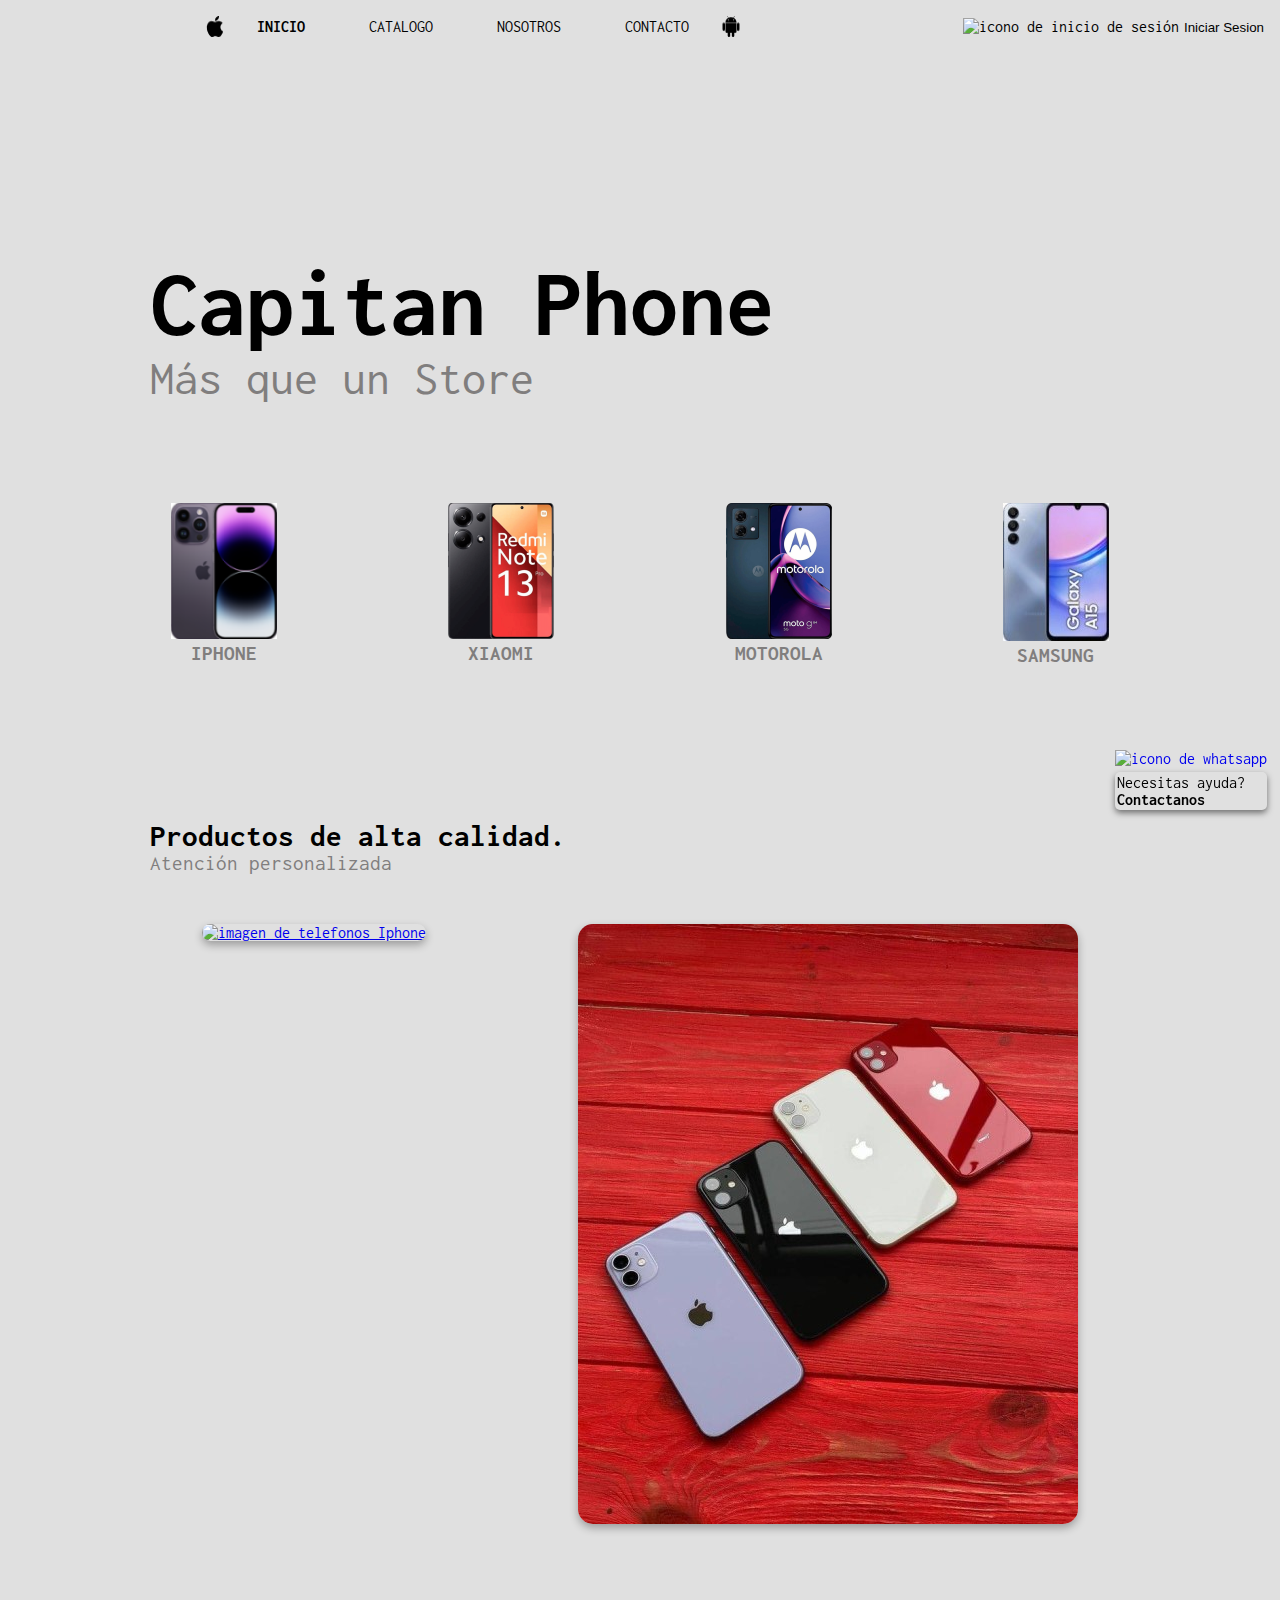
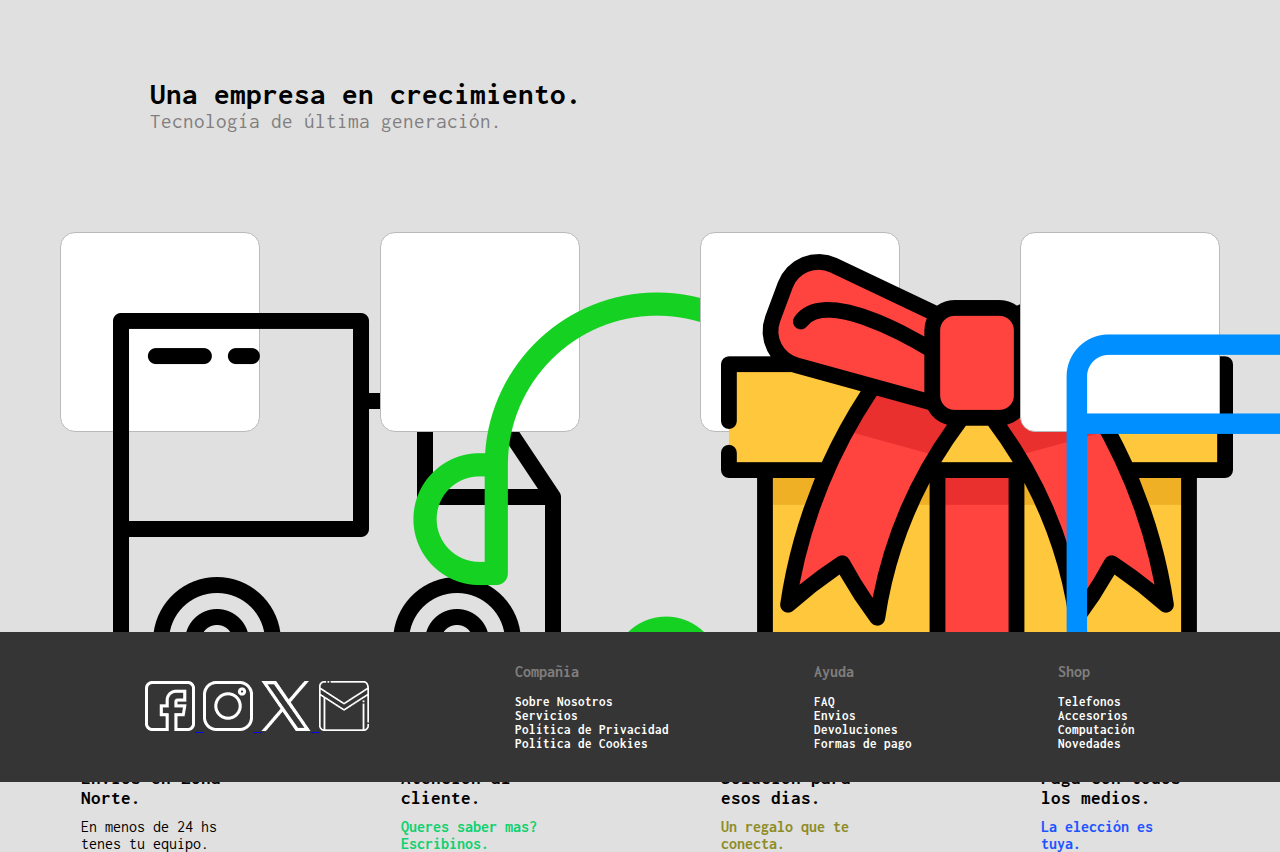
==== index.html @ 524f4942 "carrito y catalogo unidos" ====
<!DOCTYPE html>
<html lang="en">
<head>
    <meta charset="UTF-8">
    <meta name="viewport" content="width=device-width, initial-scale=1.0">
    <!-- JS -->
    <script defer src="./Js/main.js"></script>
    <!-- CSS -->
    <link rel="stylesheet" href="./Style/style.css">
    <!-- FONTS -->
    <link rel="preconnect" href="https://fonts.googleapis.com">
    <link rel="preconnect" href="https://fonts.gstatic.com" crossorigin>
    <link href="https://fonts.googleapis.com/css2?family=Inconsolata:wght@200..900&family=Pixelify+Sans:wght@400..700&display=swap" rel="stylesheet">
    <title>Inicio</title>
</head>
<body>
    <header>
        <div class="logo">
            <i class="bi bi-arrow-left"></i>
        </div>
        <div class="menuPrincipal">
            <img src="./assets/icons/apple.png" alt="icono apple">
            <ul class="menuPrincipalLista">
                <li class="selected"><a href="./index.html">Inicio</a></li>
                <li><a href="./Pages/catalogo.html">Catalogo</a></li>
                <li><a href="./Pages/nosotros.html">Nosotros</a></li>
                <li><a href="./Pages/contacto.html">Contacto</a></li>
            </ul>
            <img src="./assets/icons/android.png" alt="icono celular">
        </div>
        <div class="menuHidden"> 
            <input type="checkbox" class="toggle"> 
            <label for="toggle"><img class="hamburguesa" src="./assets/icons/menu1.png" alt="icono de menu desplegable"></label> 
            <nav class="menu">
                <ul>   
                    <li><a class="activo" href="./index.html">inicio</a></li>
                    <li><a href="./Pages/catalogo.html">Catalogo</a></li>
                    <li><a href="./Pages/nosotros.html">Nosotros</a></li>
                    <li><a href="./Pages/contacto.html">Contacto</a></li>
                </ul>
            </nav>     
        </div>    
        <div class="log">
            <img src="./assets/icons/sesion.png" alt="icono de inicio de sesión">
            <div class="logIn">
                <button class="botonLog"><a id="botonCambiar" href="./Pages/login.html">Iniciar Sesion</a></button>
            </div>
            <div class="logOut"></div>
        </div>
    </header>
    <main>
        <div class="cabecera">
            <section class="titulo">
                <h1 id="titulo">Capitan Phone</h1>
                <p>Más que un Store</p>
            </section>    
        </div>
        <section class="marca">
            <div class="modelo">
                <a href="./Pages/Catalogo.html" target="_blank">
                    <img src="./assets/images/iphone.png" alt="imagen de Iphone 11">
                    <p>Iphone</p>
                </a>
            </div>
            <div class="modelo">
                <a href="./Pages/Catalogo.html" target="_blank">
                    <img src="./assets/images/Xiaomi.png" alt="Imagen de Xiaomi NOTE 13">
                    <p>Xiaomi</p>
                </a>
            </div>
            <div class="modelo">
                <a href="./Pages/Catalogo.html" target="_blank">
                    <img src="./assets/images/Motorola.png" alt="Imagen de Motorola G84">
                    <p>Motorola</p>
                </a>        
            </div>
            <div class="modelo">
                <a href="./Pages/Catalogo.html" target="_blank">
                    <img src="./assets/images/samsung.jpg" alt="Imagen de Samsung A15">
                    <p>Samsung</p>
                </a>
            </div>
        </section>
        <section class="seccion">
            <h2>Productos de alta calidad.</h2>
            <p>Atención personalizada</p>
        </section>
        <section id="publicidad">
            <a href="./Pages/Catalogo.html" id="uno" target="_blank"><img src="./assets/images/publicidad1.jpg" alt="imagen de telefonos Iphone"></a>
            <a href="./Pages/Catalogo.html" id="dos" target="_blank"><img src="./assets/images/publicidad2.jpg" alt="imagen de telefonos Iphone"></a>
        </section>
        <section class="seccion">
        <h2>Una empresa en crecimiento.</h2>
        <p>Tecnología de última generación.</p>
        </section>
        <section id="botones">
            <div class="botones">
                <a href="">
                    <img src="./assets/icons/camion.png" alt="icono de un camion">
                    <h3>Envios en Zona Norte.</h3>
                    <p>En menos de 24 hs tenes tu equipo.</p>
                </a>
            </div>
            <div class="botones">
                <a href="">
                    <img src="./assets/icons/auriculares.png" alt="icono de atencion al cliente">
                    <h3>Atención al cliente.</h3>
                    <p id="auriculares">Queres saber mas? Escribinos.</p>
                </a>
            </div>
            <div class="botones">
                <a href="">
                    <img src="./assets/icons/caja-de-regalo.png" alt="icono de regalo">
                    <h3>Solución para esos dias.</h3>
                    <p id="regalo">Un regalo que te conecta.</p>
                </a>
            </div>
            <div class="botones">
                <a href="">
                    <img src="./assets/icons/comprar.png" alt="icono de una tarjeta de crédito">
                    <h3>Paga con todos los medios.</h3>
                    <p id="tarjeta">La elección es tuya.</p>
                </a>
            </div>
        </section>
    </main>
    <footer>
        <div class="footer">
            <div class="redes">
                <a href="https://www.facebook.com">
                    <img src="./assets/icons/facebook.png" alt="icono de Facebook">
                </a>
                <a href="https://www.instagram.com">
                    <img src="./assets/icons/instagram.png" alt="icono de Instagram">
                </a>
                <a href="https://x.com">
                    <img src="./assets/icons/twitter.png" alt="icono de Twitter">
                </a>
                <a href="https://mail.google.com">
                    <img src="./assets/icons/gmail.png" alt="icono de Gmail">
                </a>
            </div>
            <div class="item1">
                <h4>Compañia</h4>
                <a href="./Pages/nosotros.html" target="_blank"><h5>Sobre Nosotros</h5></a>
                <a href="./Pages/nosotros.html" target="_blank"><h5>Servicios</h5></a>
                <a href="./Pages/construccion.html" target="_blank"><h5>Política de Privacidad</h5></a>
                <a href="./Pages/construccion.html" target="_blank"><h5>Política de Cookies</h5></a>
            </div>
            <div class="item2">
                <h4>Ayuda</h4>
                <a href="./Pages/construccion.html" target="_blank"><h5>FAQ</h5></a>
                <a href="./Pages/construccion.html" target="_blank"><h5>Envios</h5></a>
                <a href="./Pages/construccion.html" target="_blank"><h5>Devoluciones</h5></a>
                <a href="./Pages/construccion.html" target="_blank"><h5>Formas de pago</h5></a>
            </div>
            <div class="item3">
                <h4>Shop</h4>
                <a href="./Pages/catalogo.html" target="_blank"><h5>Telefonos</h5></a>
                <a href="./Pages/catalogo.html" target="_blank"><h5>Accesorios</h5></a>
                <a href="./Pages/catalogo.html" target="_blank"><h5>Computación</h5></a>
                <a href="./Pages/catalogo.html" target="_blank"><h5>Novedades</h5></a>
            </div>
        </div>
        <section class="whatsapp">
            <a href="https://web.whatsapp.com/????/es" target="_blank">
                <img src="./assets/icons/social.png" alt="icono de whatsapp">
                <p>Necesitas ayuda?<br><b>Contactanos</b></p>
            </a>
        </section>
    </footer>
</body>
</html>
---- Style/style.css ----
:root {
  --clr-white:rgb(255, 255, 255);
  --clr-pale:rgb(224, 224, 224);
  --clr-black:rgb(0, 0, 0);
  --clr-grey:rgb(128, 126, 126);
  --clr-darkGrey: rgb(53, 53, 53);
}

* {
  margin: 0;
  padding: 0;
  box-sizing: border-box;
}

html, body {
    height: 100%;
    margin: 0;
    display: flex;
    flex-direction: column;
    justify-content: space-between;
    font-family: "Inconsolata", monospace;
    font-optical-sizing: auto;
    font-weight: 400;
    font-style: normal;
    font-variation-settings: "wdth" 100;
  }

body {
    background-color: var(--clr-pale);
}

h1, h2, h3, h4, p {
  cursor:default;
}


/*  *//*  *//*  *//*  *//*  *//*  *//*  *//* NAVBAR *//*  *//*  *//*  *//*  *//*  *//*  *//*  */

header{
  display: flex;
  flex-direction: row;
  justify-content: space-between;
}

.logo {
  color: var(--clr-pale);
}

.menuPrincipal {
  display: flex;
  flex-direction: row;
  padding: 1rem;
}

.menuPrincipal img {
  align-items: center;
}

.menuPrincipalLista{
  display: flex;
  justify-content: center;
}

.menuPrincipalLista li {
  margin: 0 30px;
}

.menuPrincipalLista a {
  position: relative;
  display: block;
  padding: 2px;
}

.menuPrincipalLista a::before {
  content: '';
  position: absolute;
  bottom: 0;
  left: 0;
  width: 100%;
  height: 2px;
  background: linear-gradient(to right, rgb(0, 0, 0), rgb(46, 46, 46), rgb(93, 93, 93));
  z-index: 1;
  transform: scaleX(0);
  transform-origin: center;
  transition: transform 0.5s ease-in-out;
}

.menuPrincipalLista a:hover::before {
  transform: scaleX(1);
}

.botonLog a {
  text-decoration: none;
  color: var(--clr-black);
}

ul li {
  list-style: none;
}

ul li a {
  text-decoration: none;
  list-style: none;
  color: var(--clr-black);
  text-transform: uppercase;
}

.selected a {
  color: var(--clr-black);
  font-weight: 700;
}

.log {
  display: flex;
  flex-direction: row;
  align-items: center;
  padding: 1rem;
}

.botonLog {
  border: none; 
  color: var(--clr-black);
  background-color: var(--clr-pale);
  padding-left: 5px;
  cursor:pointer;
}

.botonLog:hover {
  border: none; 
  color: var(--clr-black);
  background-color: var(--clr-pale);
  box-shadow: none;
}

.menuHidden {
  display: none;
  background-color: var(--clr-pale);
  width: 100%;
  margin: 0;
  padding: 5px 0; 
}

.menuHidden #toggle {
  cursor: pointer; 
}

.menuHidden label {
  cursor: pointer; 
}

.menuHidden .menu {
  padding: 0px 20px; 
}

.menuHidden .menu ul {
  display: flex;
  flex-direction: row;
  justify-content: space-evenly;
  height: 100%; 
}

.menuHidden .menu ul li {
  padding-left: 5px;
  height: 100%;
  list-style: none; 
}

.menuHidden .menu ul li a {
  width: 100%;
  height: 100%;
  background-color: var(--clr-pale);
  font-size: large;
  font-weight: 900;
  text-decoration: none;
  color: var(--clr-grey);
  text-transform: uppercase;
  transition: all 300ms ease; 
}

.menuHidden .menu ul li a:hover {
  box-shadow: 0 0 10px 0 var(--clr-grey) inset, 0 0 10px 4px var(--clr-grey); 
}

.menuHidden .menu ul li img {
  padding-left: 10px; 
}

.header_inferior .menu ul .activo {
  color: rgba(80, 78, 78, 0.8); 
}

/*  *//*  *//*  *//*  *//*  *//*  *//* BODY *//*  *//*  *//*  *//*  *//*  *//*  *//*  *//*  */


.nombre {
  color: var(--clr-black);
}

.cabecera {
  display: flex;
  flex-direction: row;
  justify-content: space-between;
  padding: 200px 0 100px 0;
}

.titulo {
  padding-left: 150px;
  font-size: 3rem;
}

.titulo p {
  color: var(--clr-grey);
}

.marca {
  display: flex;
  flex-direction: row;
  justify-content: space-evenly;
}

.modelo p {
  font-weight: 700;
  font-size: 1.3rem;
  color: var(--clr-grey);
  text-align: center;
}

.modelo a {
  text-decoration: none;
  color: var(--clr-black);
}

.modelo a:hover {
  text-decoration: underline;
}

#publicidad {
  display: flex;
  justify-content:space-evenly;
  margin: 50px;
}

#publicidad img {
  transform: scale(1);
  transition: transform 0.5s ease-out, box-shadow 0.5s ease-out, border-radius 0.5s ease-out;
  box-shadow: 0px 4px 8px rgba(0, 0, 0, 0.3);
  border-radius: 15px;
}



#publicidad img:hover {
  transform: scale(1.02);
  transition: transform 0.3s ease;
  border-radius: 15px;
  box-shadow: 0px 6px 12px rgba(0, 0, 0, 0.4);
}

.seccion {
  margin: 150px 0 0 150px;
  font-size: 1.3rem;
}

.seccion p {
  color: var(--clr-grey);
}

/*  *//*  *//*  *//*  *//*  *//*  *//* BOTONES *//*  *//*  *//*  *//*  *//*  *//*  *//*  *//*  */

#botones {
  display: flex;
  flex-direction: row;
  justify-content:space-around;
  margin: 100px 0 200px 0;
}

.botones {
  background-color: var(--clr-white);
  border: 0.5px solid rgb(186, 186, 186);
  padding: 20px;
  border-radius: 15px;
  height: 200px;
  width: 200px;
}

.botones:hover {
  transform: scale(1.02);
  transition: transform 0.3s ease;
  border-radius: 15px;
  box-shadow: 0px 6px 12px rgba(0, 0, 0, 0.4);
}

.botones p {
  margin-top: 10px;
  color: var(--clr-black);
}

.botones a {
  text-decoration: none;
}

.botones h3 {
  color: var(--clr-black);
}

#auriculares {
  font-weight: 700;
  color: rgb(16, 209, 113);
}

#regalo {
  font-weight: 700;
  color: rgb(142, 140, 39);
}

#tarjeta {
  font-weight: 700;
  color: rgb(28, 84, 255);
}

/*  *//*  *//*  *//*  *//*  *//*  *//* FOOTER *//*  *//*  *//*  *//*  *//*  *//*  *//*  *//*  */

footer{
  width: 100%;
}

.footer {
  display: flex;
  justify-content: space-evenly;
  height: 150px;
  background-color: var(--clr-darkGrey);
  align-items: center;
}

.item1 a {
  text-decoration: none;
}

.item2 a {
  text-decoration: none;
}

.item3 a {
  text-decoration: none;
}

h4 {
  margin-bottom: 15px;
  color: var(--clr-grey);
}

h5 {
  color: var(--clr-white);
}

h5:hover {
  color: rgb(141, 141, 141);
}

/*  *//*  *//*  *//*  *//*  *//*  *//* BOTON WHATSAPP *//*  *//*  *//*  *//*  *//*  *//*  *//*  *//*  */

.whatsapp {
  position: fixed;
  bottom: 10%;
  right: 1%;
}

.whatsapp a {
  text-decoration: none;
}

.whatsapp p {
  color: var(--clr-black);
  background-color: var(--clr-pale);
  margin-top: 5px;
  padding: 2px;
  border-radius: 5px;
  box-shadow: 0px 3px 6px rgba(0, 0, 0, 0.5);
}

/*  *//*  *//*  *//*  *//*  *//*  *//* PAGINA EN CONSTRUCCION *//*  *//*  *//*  *//*  *//*  *//*  *//*  *//*  */

#construccion {
  background: url(../assets/images/en_desarrollo.png) no-repeat center;
}

/*  *//*  *//*  *//*  *//*  *//*  *//* PAGINA NOSOTROS *//*  *//*  *//*  *//*  *//*  *//*  *//*  *//*  *//*  */

#tituloNosotros {
  text-align: center;
  font-size: 3rem;
  color: var(--clr-grey);
  padding: 100px 0;

}

.nosotros {
  display: flex;
  flex-direction: row;
}

.nosotrosParrafo {
  font-size: 1rem;
  padding: 50px;
  text-align: justify;
}

.nosotros img {
  margin: 20px;
  border-radius: 1rem;
}

/*  *//*  *//*  *//*  *//*  *//*  *//* PAGINA CONTACTO *//*  *//*  *//*  *//*  *//*  *//*  *//*  *//*  *//*  */

#mainContacto {
  display: flex;
  flex-direction: row;
  justify-content: space-between;
}

#info {
  display: flex;
  flex-direction: column;
  align-items: center;
  justify-content: center;
  background-color: var(--clr-darkGrey);
  border-radius: 1rem;
  margin-left: 10px;
  transition: box-shadow 0.3s ease-in-out;
}

#info:hover{
  box-shadow: 5px 8px 16px rgba(0, 0, 0, 0.6);
}

#tituloContacto {
  color: var(--clr-white);
}

#tituloContacto2 {
  color: var(--clr-white);
}

#parrafoContacto {
  color: var(--clr-white);
  margin: 20px 100px;
  text-align:justify;
}

#formulario {
  display: flex;
  flex-direction: column;
  align-items: center;
}

form {
  padding: 30px 200px 0 200px;
  display: flex;
  flex-direction: column;
  align-items: center;
}

#nombreContacto, #apellidoContacto, #email, #telefono {
  width: 300px;
  height: 30px;
  background-color: var(--clr-pale);
  border-style: none;
  border-bottom-style: double;
}

input:focus {
  outline: none;
}

textarea {
  width: 300px;
  background-color: var(--clr-pale);
}

#enviar {
  border: none; 
  color: var(--clr-white); 
  padding: 14px 28px; 
  cursor: pointer; 
  border-radius: 5px; 
  margin: 5px;
  background-color: var(--clr-darkGrey);
  transition: box-shadow 0.3s ease-in-out;
}

#enviar:hover {
  color: var(--clr-black);
  background-color: rgb(175, 175, 175);
  box-shadow: 0px 8px 16px rgba(0, 0, 0, 0.3);
}

#estamos {
  font-size: 2rem;
  color: var(--clr-white);
}

/*  *//*  *//*  *//*  *//*  *//*  *//* PAGINA CATALOGO *//*  *//*  *//*  *//*  *//*  *//*  *//*  *//*  *//*  */

.mainCompras {
  display: grid;
  grid-template-columns: 1fr 4fr;
}

aside {
  padding: 3rem 2rem;
  padding-right: 0;
  position: sticky;
  top: 0;
  display: flex;
  flex-direction: column;
  justify-content: start;
}

.botonMenu {
  background-color: transparent;
  color: var(--clr-black);
  border: 0;
  font-size: 1rem;
  cursor: pointer;
  display: flex;
  align-items: center;
  gap: 1rem;
  padding: 1rem;
  font-size: 0.9rem;
  font-weight: 600;
}

.botonMenu.active {
  background-color: var(--clr-white);
  color: var(--clr-black);
  width: 100%;
  border-top-left-radius: 30px;
  border-bottom-left-radius: 30px;
  position: relative;
}

.botonMenu.active::before{
  content: " ";
  position: absolute;
  width: 1rem;
  height: 2rem;
  bottom: 100%;
  right: 0;
  background-color: transparent;
  border-bottom-right-radius: 0.5rem;
  box-shadow: 0 1rem 0 var(--clr-white);
}

.botonMenu.active::after{
  content: " ";
  position: absolute;
  width: 1rem;
  height: 2rem;
  top: 100%;
  right: 0;
  background-color: transparent;
  border-top-right-radius: 1rem;
  box-shadow: 0 -1rem 0 var(--clr-white);
}

.botonCarrito {
  font-size: 1.1rem;
  font-weight: 800;
  color: var(--clr-black);
  margin-top: 2rem;
}

.numero {
  background-color: var(--clr-black);
  color: var(--clr-pale);
  padding: .25rem;
  border-radius: .25rem;
}

#marcas {
  display: flex;
  flex-direction: column;
  gap: 0.5rem;
  position: fixed;
}

#items {
  display: flex;
  flex-direction: column;
  background-color: var(--clr-white);
  margin: 10px;
  margin-left: 0;
  border-radius: 20px;
  padding: 20px 0;
  overflow: hidden;
  max-width: 100%;
}

#items input{
  margin: 0 5px;
}

#items button{
  margin: 0 5px;
  padding: 6px;
}

.headCatalogo{
  display: flex;
  flex-direction: row;
  justify-content: start;
  align-items: center;
}

.headCatalogo #select1 {
  margin-right: 20px;
}

.headCatalogo #select2 {
  margin-left: 2px;
}

#tituloCatalogo {
  padding: 30px 0 30px 50px;
  color: var(--clr-grey);
  text-transform: uppercase;
}

#contenedorProductos{
  display: grid;
  grid-template-columns: repeat(4, 1fr);
  gap: 20px;
  padding: 20px;
  box-sizing: border-box;
}

#contenedorProductos div h3{
  margin: 5px;
}

#contenedorProductos div p{
  margin: 2px 5px;
}

.contenedor {
  margin-left: 20px;
}

.productoImagen {
  max-width: 100%;
  border-radius: 30px;
}

.modelo {
  padding-bottom: 3px;
  text-transform: uppercase;
}

.precio {
  padding-bottom: 7px;
}

.agregar {
  border: 2px solid var(--clr-grey);
  border-radius: 5px;
  background-color:var(--clr-grey);
  color: var(--clr-pale);
  padding: 10px;
  text-transform: uppercase;
  cursor: pointer;
  margin-bottom: 20px;
  transition: box-shadow 0.3s ease-in-out;
}

.agregar:hover {
  color: var(--clr-black);
  background-color: rgb(175, 175, 175);
  box-shadow: 0px 8px 16px rgba(0, 0, 0, 0.3);
}

.botonEliminar {
  border: 2px solid var(--clr-grey);
  border-radius: 5px;
  background-color:rgb(253, 48, 48);
  color: var(--clr-white);
  padding: 10px;
  text-transform: uppercase;
  cursor: pointer;
  transition: box-shadow 0.3s ease-in-out;
}

.botonEliminar:hover {
  color: var(--clr-black);
  background-color: rgb(255, 139, 139);
  box-shadow: 0px 8px 16px rgba(0, 0, 0, 0.3);
}

/*  *//*  *//*  *//*  *//*  *//*  *//* PAGINA CARRITO *//*  *//*  *//*  *//*  *//*  *//*  *//*  *//*  *//*  */

#items {
  background-color: var(--clr-white);
}

#items h4 {
  margin: 40px 40px 10px 40px;
  color: var(--clr-black);
  font-weight: bold;
  text-transform: uppercase;
}

#items #total {
  margin: 0 40px;
  color: rgb(255, 116, 116);
}

#items #vaciar{
  margin: 40px 40px 10px 40px;
  border: 2px solid var(--clr-grey);
  border-radius: 5px;
  background-color:rgb(253, 48, 48);
  color: var(--clr-pale);
  padding: 10px;
  text-transform: uppercase;
  cursor: pointer;
  margin-bottom: 20px;
  transition: box-shadow 0.3s ease-in-out;
}

#vaciar:hover{
  color: var(--clr-black);
  background-color: rgb(255, 139, 139);
  box-shadow: 0px 8px 16px rgba(0, 0, 0, 0.3);
}

.botonVolver {
  font-size: 1rem;
}

#contenedorCarrito {
  display: flex;
  flex-direction: column;
  gap: 1.5rem;
  margin: 0 40px;
}

.carritoVacio,
.carritoGracias {
  font-size: 1.5rem;
  color: var(--clr-grey);
  font-weight: 400;
}

.carritoProductos {
  display: flex;
  flex-direction: column;
  gap: 1rem;
}

.carritoProducto {
  display: flex;
  justify-content: space-between;
  align-items: center;
  background-color: var(--clr-pale);
  color: var(--clr-grey);
  padding: .5rem;
  padding-right: 1.5rem;
  border-radius: 10px;
}

.carritoProducto div {
  width: 100%;
}

.carritoProducto div small {
  color: var(--clr-black);
  font-weight: bold;
}

.carritoImagen {
  width: 4rem;
  border-radius: 5px;
}

.carritoProductoEliminar {
  border: 0;
  border-radius: 5px;
  background-color: transparent;
  color: rgb(255, 0, 0);
  cursor: pointer;
  background-color: var(--clr-white);
  padding: 5px;
  cursor: pointer;
}

.carritoProductoEliminar:hover {
  background-color: var(--clr-pale);
  box-shadow: 0px 2px 4px rgba(0, 0, 0, 0.3);
}

.carritoAcciones {
  display: flex;
  justify-content: space-between;
}

.carritoAccionesVaciar {
  border: 0;
  background-color: var(--clr-pale);
  padding: 1rem;
  border-radius: 10px;
  color: var(--clr-grey);
  text-transform: uppercase;
  cursor: pointer;
}

.carritoAccionesDerecha {
  display: flex;
}

.carritoAccionesTotal {
  display: flex;
  border: 0;
  background-color: var(--clr-pale);
  padding: 1rem;
  border-top-left-radius: 10px;
  border-bottom-left-radius: 10px;
  color: var(--clr-grey);
  text-transform: uppercase;
  cursor: pointer;
  gap: 1rem;
}

.carritoAccionesComprar {
  border: 0;
  background-color: var(--clr-black);
  padding: 1rem;
  border-top-right-radius: 10px;
  border-bottom-right-radius: 10px;
  color: var(--clr-pale);
  text-transform: uppercase;
  cursor: pointer;
}

#total {
  color: var(--clr-black);
  font-weight: 900;
}

.disabled {
  display: none;
}

#tituloCantidad {
  margin: 0 5px;
}

/*  *//*  *//*  *//*  *//*  *//*  *//* LOGIN *//*  *//*  *//*  *//*  *//*  *//*  *//*  *//*  *//*  */

.form {
  height: 100px;
  display: flex;
  align-items: center;
}

.tituloLogin {
  padding-bottom: 10px;
}

.formularioLogin{
  height: 65vh;
}

.formularioLogin input {
  width: 250px;
  height: 40px;
  background-color: var(--clr-pale);
  border: 2px solid var(--clr-grey);
  padding-left: 5px;
}

.formularioLogin input:focus {
  outline: none;
}

.textoLogin{
  padding: 10px 0;
}

.textoLogin a{
  text-decoration: none;
  color: var(--clr-black);
}

.botonLogin {
  border: 2px solid var(--clr-grey);
  border-radius: 5px;
  background-color:var(--clr-grey);
  color: var(--clr-pale);
  padding: 10px;
  text-transform: uppercase;
  cursor: pointer;
  margin-bottom: 20px;
  transition: box-shadow 0.3s ease-in-out;
}

.botonLogin:hover {
  color: var(--clr-black);
  background-color: rgb(175, 175, 175);
  box-shadow: 0px 8px 16px rgba(0, 0, 0, 0.3);
}

.form {
  display: flex;
  flex-direction: column;
}

#contrasenaIncorrecta {
  font-weight: bold;
  color: var(--clr-black);
}

#temporizador {
  display: flex;
  justify-content: center;
  align-items: center;
  margin-bottom: 10px;
}

#temporizador p {
  color: var(--clr-darkGrey);
  padding: 2px;
  border-radius: 5px;
  font-weight: bold;
}

#reloj {
  margin: 0 5px;
  font-weight: bold;
  font-size: large;
  color: rgb(255, 98, 98);
}


/*  *//*  *//*  *//*  *//*  *//*  *//* MEDIA QUERIES *//*  *//*  *//*  *//*  *//*  *//*  *//*  *//*  *//*  */

@media screen and (max-width: 1201px) {
 #publicidad {
    display: flex;
    flex-direction: column;
    align-items: center;
  }
  #uno {
    margin-bottom: 20px;
  }
}

@media screen and (max-width: 992px) {

}

@media screen and (max-width: 768px) {
  .menuPrincipal{
    display: none;
  }

  .menuHidden {
    display: block;
    background-color: var(--clr-pale);
    width: 100%;
    margin: 0;
    padding: 5px 0; 
  }

  .menuHidden label {
    display: initial;
  }

  .menuHidden .menu {
    top: 100%;
    left: 0;
    right: 0;
    display: none;
    padding: 0;
    margin: 0 0 0 30px;
  }

  .menuHidden .menu ul {
    display: flex;
    flex-direction: column;
    justify-content: space-evenly;

    height: 100%; 
  }

  .menuHidden .toggle:checked + label + .menu {
    display: block;
  }

  .titulo{
    padding-left: 100px;
    font-size: 2.5rem;
  }
  .seccion{
    margin-left: 100px;
  }
}

@media screen and (max-width: 600px) {
  
}
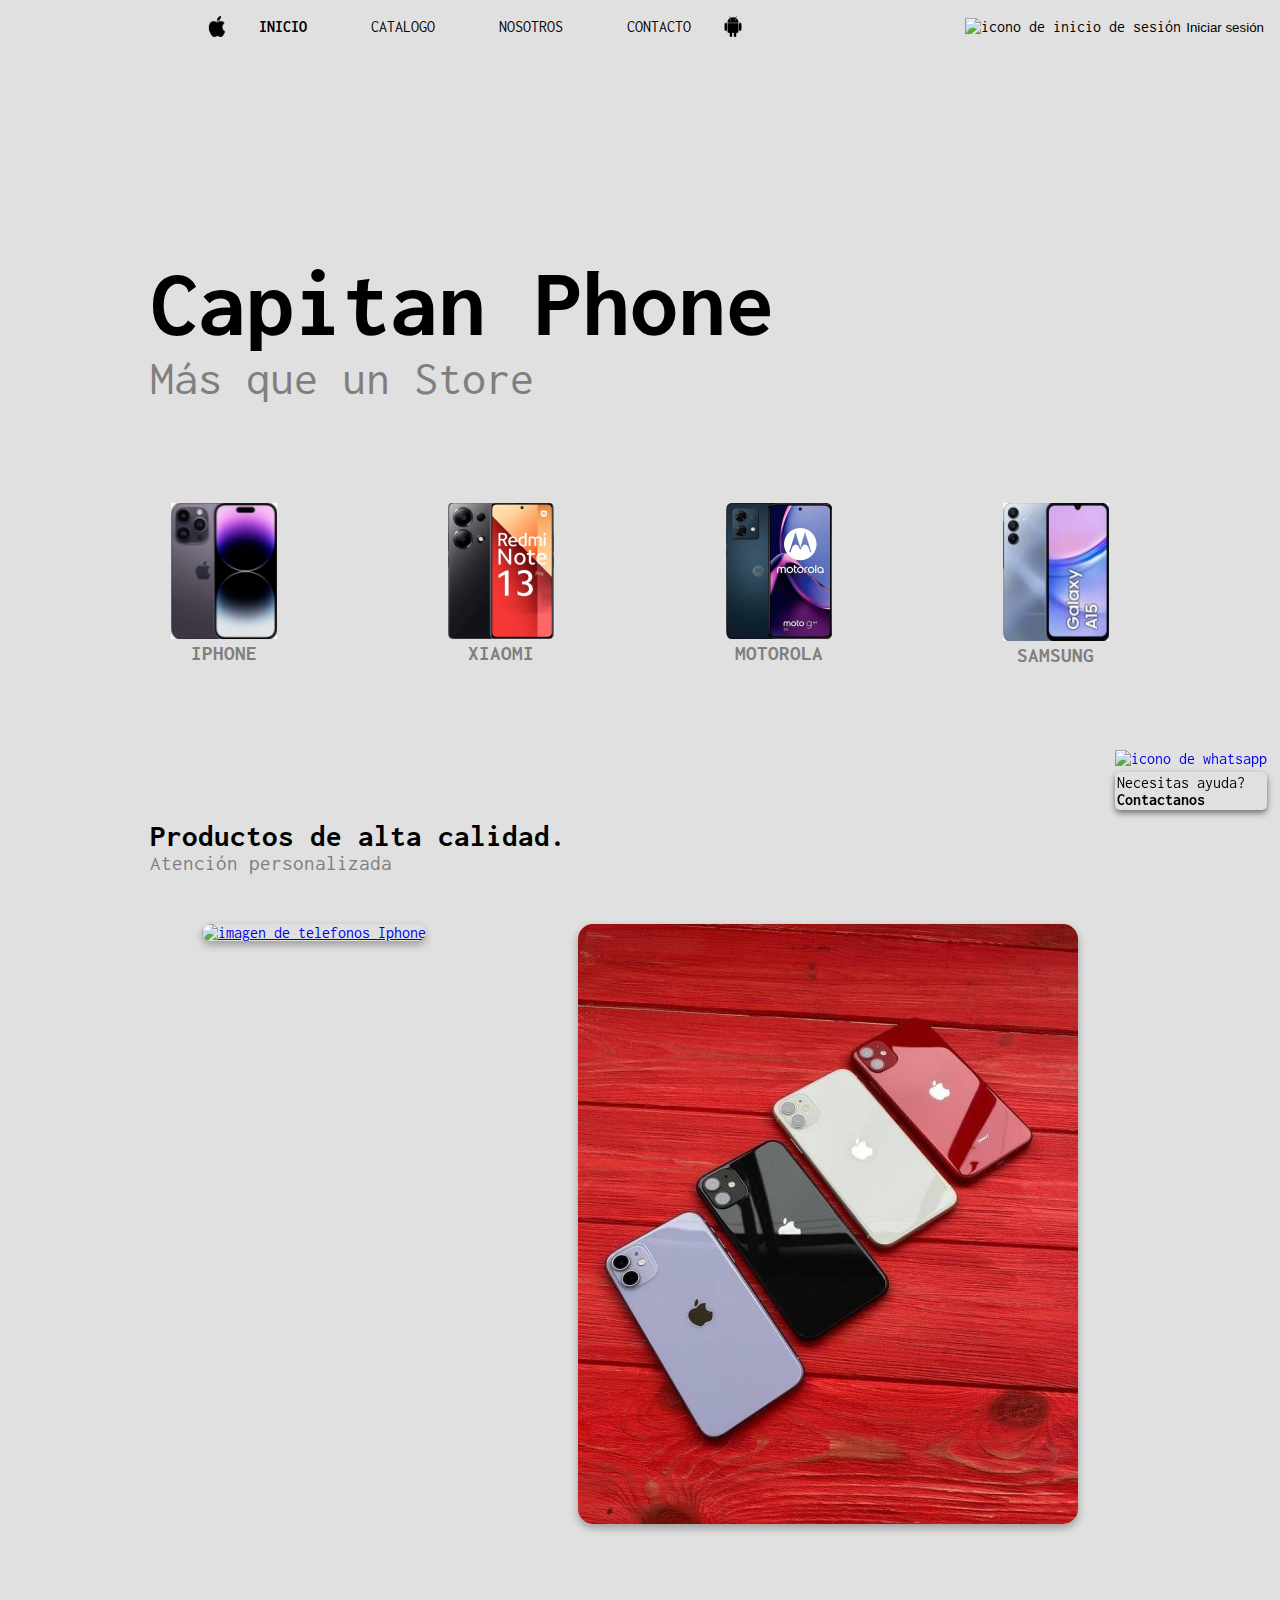
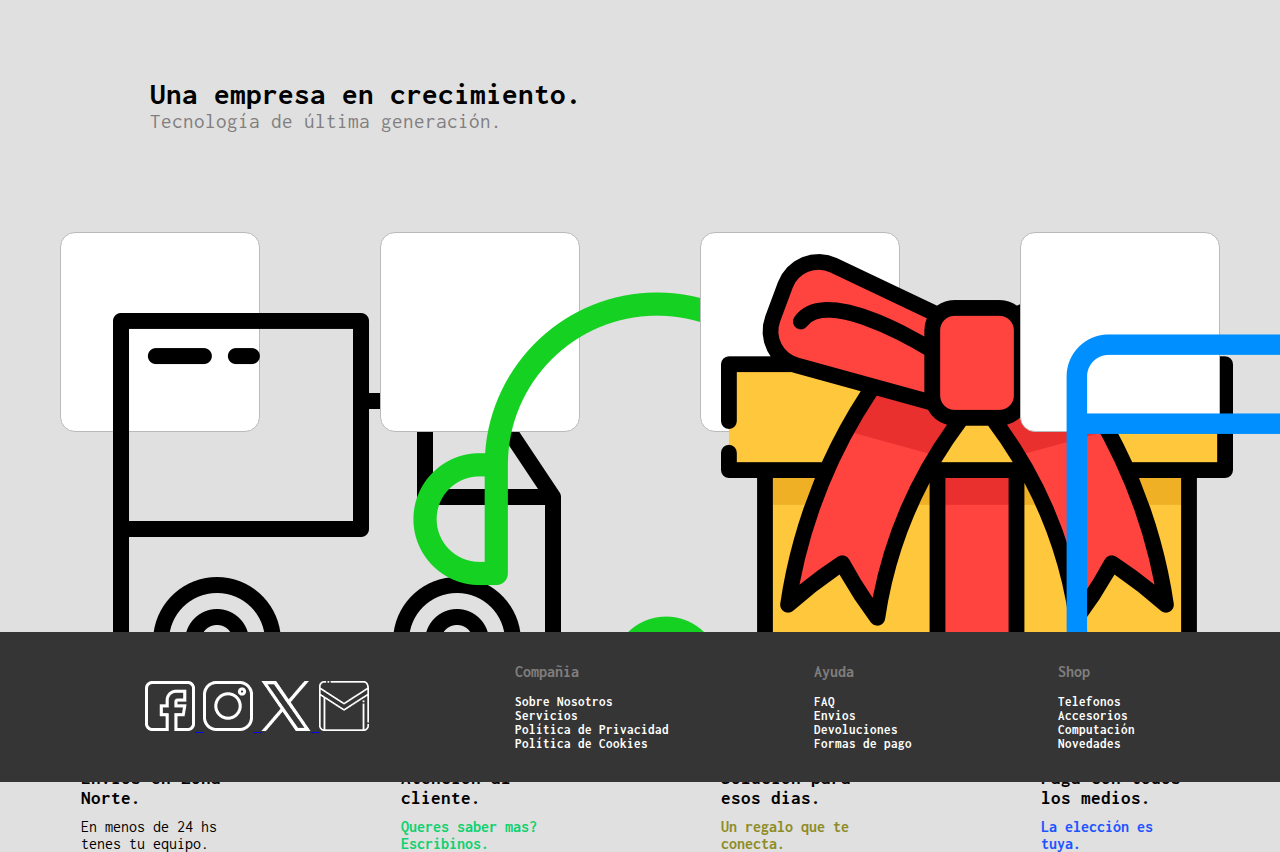
==== commit 9e645fae: "Entrega Final - Comisión 65350 - Federico Sanchez" ====
--- a/index.html
+++ b/index.html
@@ -4,13 +4,14 @@
     <meta charset="UTF-8">
     <meta name="viewport" content="width=device-width, initial-scale=1.0">
     <!-- JS -->
-    <script defer src="./Js/main.js"></script>
+    <script defer src="./Js/sesion.js"></script>  
     <!-- CSS -->
     <link rel="stylesheet" href="./Style/style.css">
-    <!-- FONTS -->
+    <!-- FONTS Y FAVICON-->
     <link rel="preconnect" href="https://fonts.googleapis.com">
     <link rel="preconnect" href="https://fonts.gstatic.com" crossorigin>
     <link href="https://fonts.googleapis.com/css2?family=Inconsolata:wght@200..900&family=Pixelify+Sans:wght@400..700&display=swap" rel="stylesheet">
+    <link rel="icon" href="./Assets/icons/android.png">
     <title>Inicio</title>
 </head>
 <body>
@@ -21,10 +22,10 @@
         <div class="menuPrincipal">
             <img src="./assets/icons/apple.png" alt="icono apple">
             <ul class="menuPrincipalLista">
-                <li class="selected"><a href="./index.html">Inicio</a></li>
-                <li><a href="./Pages/catalogo.html">Catalogo</a></li>
-                <li><a href="./Pages/nosotros.html">Nosotros</a></li>
-                <li><a href="./Pages/contacto.html">Contacto</a></li>
+                <li class="selected"><a href="./index.html">inicio</a></li>
+                <li><a href="./Pages/catalogo.html">catalogo</a></li>
+                <li><a href="./Pages/nosotros.html">nosotros</a></li>
+                <li><a href="./Pages/contacto.html">contacto</a></li>
             </ul>
             <img src="./assets/icons/android.png" alt="icono celular">
         </div>
@@ -34,16 +35,16 @@
             <nav class="menu">
                 <ul>   
                     <li><a class="activo" href="./index.html">inicio</a></li>
-                    <li><a href="./Pages/catalogo.html">Catalogo</a></li>
-                    <li><a href="./Pages/nosotros.html">Nosotros</a></li>
-                    <li><a href="./Pages/contacto.html">Contacto</a></li>
+                    <li><a href="./Pages/catalogo.html">catalogo</a></li>
+                    <li><a href="./Pages/nosotros.html">nosotros</a></li>
+                    <li><a href="./Pages/contacto.html">contacto</a></li>
                 </ul>
             </nav>     
         </div>    
         <div class="log">
             <img src="./assets/icons/sesion.png" alt="icono de inicio de sesión">
             <div class="logIn">
-                <button class="botonLog"><a id="botonCambiar" href="./Pages/login.html">Iniciar Sesion</a></button>
+                <button class="botonLog"><a id="botonCambiar" href="./Pages/registro.html">Iniciar sesión</a></button>
             </div>
             <div class="logOut"></div>
         </div>
--- a/Style/style.css
+++ b/Style/style.css
@@ -4,6 +4,7 @@
   --clr-black:rgb(0, 0, 0);
   --clr-grey:rgb(128, 126, 126);
   --clr-darkGrey: rgb(53, 53, 53);
+  --clr-red: rgb(253, 48, 48);
 }
 
 * {
@@ -32,7 +33,6 @@
 h1, h2, h3, h4, p {
   cursor:default;
 }
-
 
 /*  *//*  *//*  *//*  *//*  *//*  *//*  *//* NAVBAR *//*  *//*  *//*  *//*  *//*  *//*  *//*  */
 
@@ -191,7 +191,6 @@
 
 /*  *//*  *//*  *//*  *//*  *//*  *//* BODY *//*  *//*  *//*  *//*  *//*  *//*  *//*  *//*  */
 
-
 .nombre {
   color: var(--clr-black);
 }
@@ -246,8 +245,6 @@
   box-shadow: 0px 4px 8px rgba(0, 0, 0, 0.3);
   border-radius: 15px;
 }
-
-
 
 #publicidad img:hover {
   transform: scale(1.02);
@@ -530,39 +527,6 @@
   font-weight: 600;
 }
 
-.botonMenu.active {
-  background-color: var(--clr-white);
-  color: var(--clr-black);
-  width: 100%;
-  border-top-left-radius: 30px;
-  border-bottom-left-radius: 30px;
-  position: relative;
-}
-
-.botonMenu.active::before{
-  content: " ";
-  position: absolute;
-  width: 1rem;
-  height: 2rem;
-  bottom: 100%;
-  right: 0;
-  background-color: transparent;
-  border-bottom-right-radius: 0.5rem;
-  box-shadow: 0 1rem 0 var(--clr-white);
-}
-
-.botonMenu.active::after{
-  content: " ";
-  position: absolute;
-  width: 1rem;
-  height: 2rem;
-  top: 100%;
-  right: 0;
-  background-color: transparent;
-  border-top-right-radius: 1rem;
-  box-shadow: 0 -1rem 0 var(--clr-white);
-}
-
 .botonCarrito {
   font-size: 1.1rem;
   font-weight: 800;
@@ -570,7 +534,7 @@
   margin-top: 2rem;
 }
 
-.numero {
+#numero1 {
   background-color: var(--clr-black);
   color: var(--clr-pale);
   padding: .25rem;
@@ -582,6 +546,21 @@
   flex-direction: column;
   gap: 0.5rem;
   position: fixed;
+  text-transform: uppercase;
+  font-weight: bold;
+}
+
+#marcas p {
+  color: var(--clr-red);
+  margin: 50px 0 20px 0;
+}
+
+#marcas li {
+  cursor: pointer;
+}
+
+.marca-item:hover {
+  background-color: var(--clr-white);
 }
 
 #items {
@@ -598,6 +577,7 @@
 
 #items input{
   margin: 0 5px;
+  width: 30%;
 }
 
 #items button{
@@ -632,6 +612,7 @@
   gap: 20px;
   padding: 20px;
   box-sizing: border-box;
+  justify-items: center;
 }
 
 #contenedorProductos div h3{
@@ -678,23 +659,6 @@
   box-shadow: 0px 8px 16px rgba(0, 0, 0, 0.3);
 }
 
-.botonEliminar {
-  border: 2px solid var(--clr-grey);
-  border-radius: 5px;
-  background-color:rgb(253, 48, 48);
-  color: var(--clr-white);
-  padding: 10px;
-  text-transform: uppercase;
-  cursor: pointer;
-  transition: box-shadow 0.3s ease-in-out;
-}
-
-.botonEliminar:hover {
-  color: var(--clr-black);
-  background-color: rgb(255, 139, 139);
-  box-shadow: 0px 8px 16px rgba(0, 0, 0, 0.3);
-}
-
 /*  *//*  *//*  *//*  *//*  *//*  *//* PAGINA CARRITO *//*  *//*  *//*  *//*  *//*  *//*  *//*  *//*  *//*  */
 
 #items {
@@ -709,15 +673,17 @@
 }
 
 #items #total {
-  margin: 0 40px;
+  margin: 0 10px 0 40px;
   color: rgb(255, 116, 116);
+  width: fit-content;
+  text-align: center;
 }
 
 #items #vaciar{
   margin: 40px 40px 10px 40px;
   border: 2px solid var(--clr-grey);
   border-radius: 5px;
-  background-color:rgb(253, 48, 48);
+  background-color:var(--clr-red);
   color: var(--clr-pale);
   padding: 10px;
   text-transform: uppercase;
@@ -726,10 +692,21 @@
   transition: box-shadow 0.3s ease-in-out;
 }
 
-#vaciar:hover{
+#items #vaciar:hover {
   color: var(--clr-black);
   background-color: rgb(255, 139, 139);
   box-shadow: 0px 8px 16px rgba(0, 0, 0, 0.3);
+}
+
+.itemCarrito {
+  display: flex;
+  text-align: center;
+  align-items: center;
+  margin: 0 20px;
+}
+
+.itemCarrito div {
+  width: 100%;
 }
 
 .botonVolver {
@@ -743,11 +720,11 @@
   margin: 0 40px;
 }
 
-.carritoVacio,
-.carritoGracias {
+.carritoVacio {
   font-size: 1.5rem;
   color: var(--clr-grey);
   font-weight: 400;
+  margin-left: 50px;
 }
 
 .carritoProductos {
@@ -774,11 +751,6 @@
 .carritoProducto div small {
   color: var(--clr-black);
   font-weight: bold;
-}
-
-.carritoImagen {
-  width: 4rem;
-  border-radius: 5px;
 }
 
 .carritoProductoEliminar {
@@ -797,60 +769,71 @@
   box-shadow: 0px 2px 4px rgba(0, 0, 0, 0.3);
 }
 
-.carritoAcciones {
-  display: flex;
-  justify-content: space-between;
-}
-
-.carritoAccionesVaciar {
-  border: 0;
-  background-color: var(--clr-pale);
-  padding: 1rem;
-  border-radius: 10px;
-  color: var(--clr-grey);
-  text-transform: uppercase;
+#total {
+  color: var(--clr-black);
+  font-weight: 900;
+  caret-color: transparent;
+  user-select: none; 
+  pointer-events: none;
+}
+
+.deleteCarrito {
+  color: var(--clr-white);
+  background-color: var(--clr-red);
+  padding: 2px;
+  border-radius: 3px;
+  border: 1px solid var(--clr-dark);
   cursor: pointer;
 }
 
-.carritoAccionesDerecha {
-  display: flex;
-}
-
-.carritoAccionesTotal {
-  display: flex;
-  border: 0;
-  background-color: var(--clr-pale);
-  padding: 1rem;
-  border-top-left-radius: 10px;
-  border-bottom-left-radius: 10px;
-  color: var(--clr-grey);
-  text-transform: uppercase;
-  cursor: pointer;
-  gap: 1rem;
-}
-
-.carritoAccionesComprar {
-  border: 0;
+.deleteCarrito:hover {
+  color: var(--clr-red);
+  background-color: var(--clr-pale);
+  box-shadow: 0px 8px 16px rgba(243, 40, 40, 0.3);
+}
+
+#finalizarCompra {
+  background-color: rgb(11, 24, 146);
+  padding: 2px;
+  border-radius: 3px;
+  border: 1px solid var(--clr-dark);
+}
+
+#finalizarCompra:hover {
+  color: var(--clr-darkGrey);
+  background-color: rgb(38, 84, 184);
+  box-shadow: 0px 8px 16px rgba(243, 40, 40, 0.3);
+}
+
+#finalizarCompra a {
+  text-decoration: none;
+  color: var(--clr-white);
+}
+
+#finalizarCompra a:hover {
+  color: var(--clr-white);
+}
+
+#menuTotal div {
+  align-items: center;
+}
+
+#menuTotal div img {
+  margin: 0 10px 0 40px;
+}
+
+#cancelar {
+  border: none; 
+  color: var(--clr-black);
+  background-color: var(--clr-pale);
+  cursor:pointer;
+}
+
+#cancelar:hover {
+  border: none; 
+  color: var(--clr-pale);
   background-color: var(--clr-black);
-  padding: 1rem;
-  border-top-right-radius: 10px;
-  border-bottom-right-radius: 10px;
-  color: var(--clr-pale);
-  text-transform: uppercase;
-  cursor: pointer;
-}
-
-#total {
-  color: var(--clr-black);
-  font-weight: 900;
-}
-
-.disabled {
-  display: none;
-}
-
-#tituloCantidad {
-  margin: 0 5px;
+  box-shadow: none;
 }
 
 /*  *//*  *//*  *//*  *//*  *//*  *//* LOGIN *//*  *//*  *//*  *//*  *//*  *//*  *//*  *//*  *//*  */
@@ -918,27 +901,21 @@
   color: var(--clr-black);
 }
 
-#temporizador {
-  display: flex;
-  justify-content: center;
-  align-items: center;
-  margin-bottom: 10px;
-}
-
-#temporizador p {
-  color: var(--clr-darkGrey);
-  padding: 2px;
+#logoutBoton{
+  border: 1px solid var(--clr-grey);
   border-radius: 5px;
-  font-weight: bold;
-}
-
-#reloj {
-  margin: 0 5px;
-  font-weight: bold;
-  font-size: large;
-  color: rgb(255, 98, 98);
-}
-
+  background-color:var(--clr-darkGrey);
+  color: var(--clr-pale);
+  padding: 1px;
+  cursor: pointer;
+  transition: box-shadow 0.3s ease-in-out;
+}
+
+#logoutBoton:hover {
+  color: var(--clr-black);
+  background-color: rgb(175, 175, 175);
+  box-shadow: 0px 8px 16px rgba(0, 0, 0, 0.3);
+}
 
 /*  *//*  *//*  *//*  *//*  *//*  *//* MEDIA QUERIES *//*  *//*  *//*  *//*  *//*  *//*  *//*  *//*  *//*  */
 
